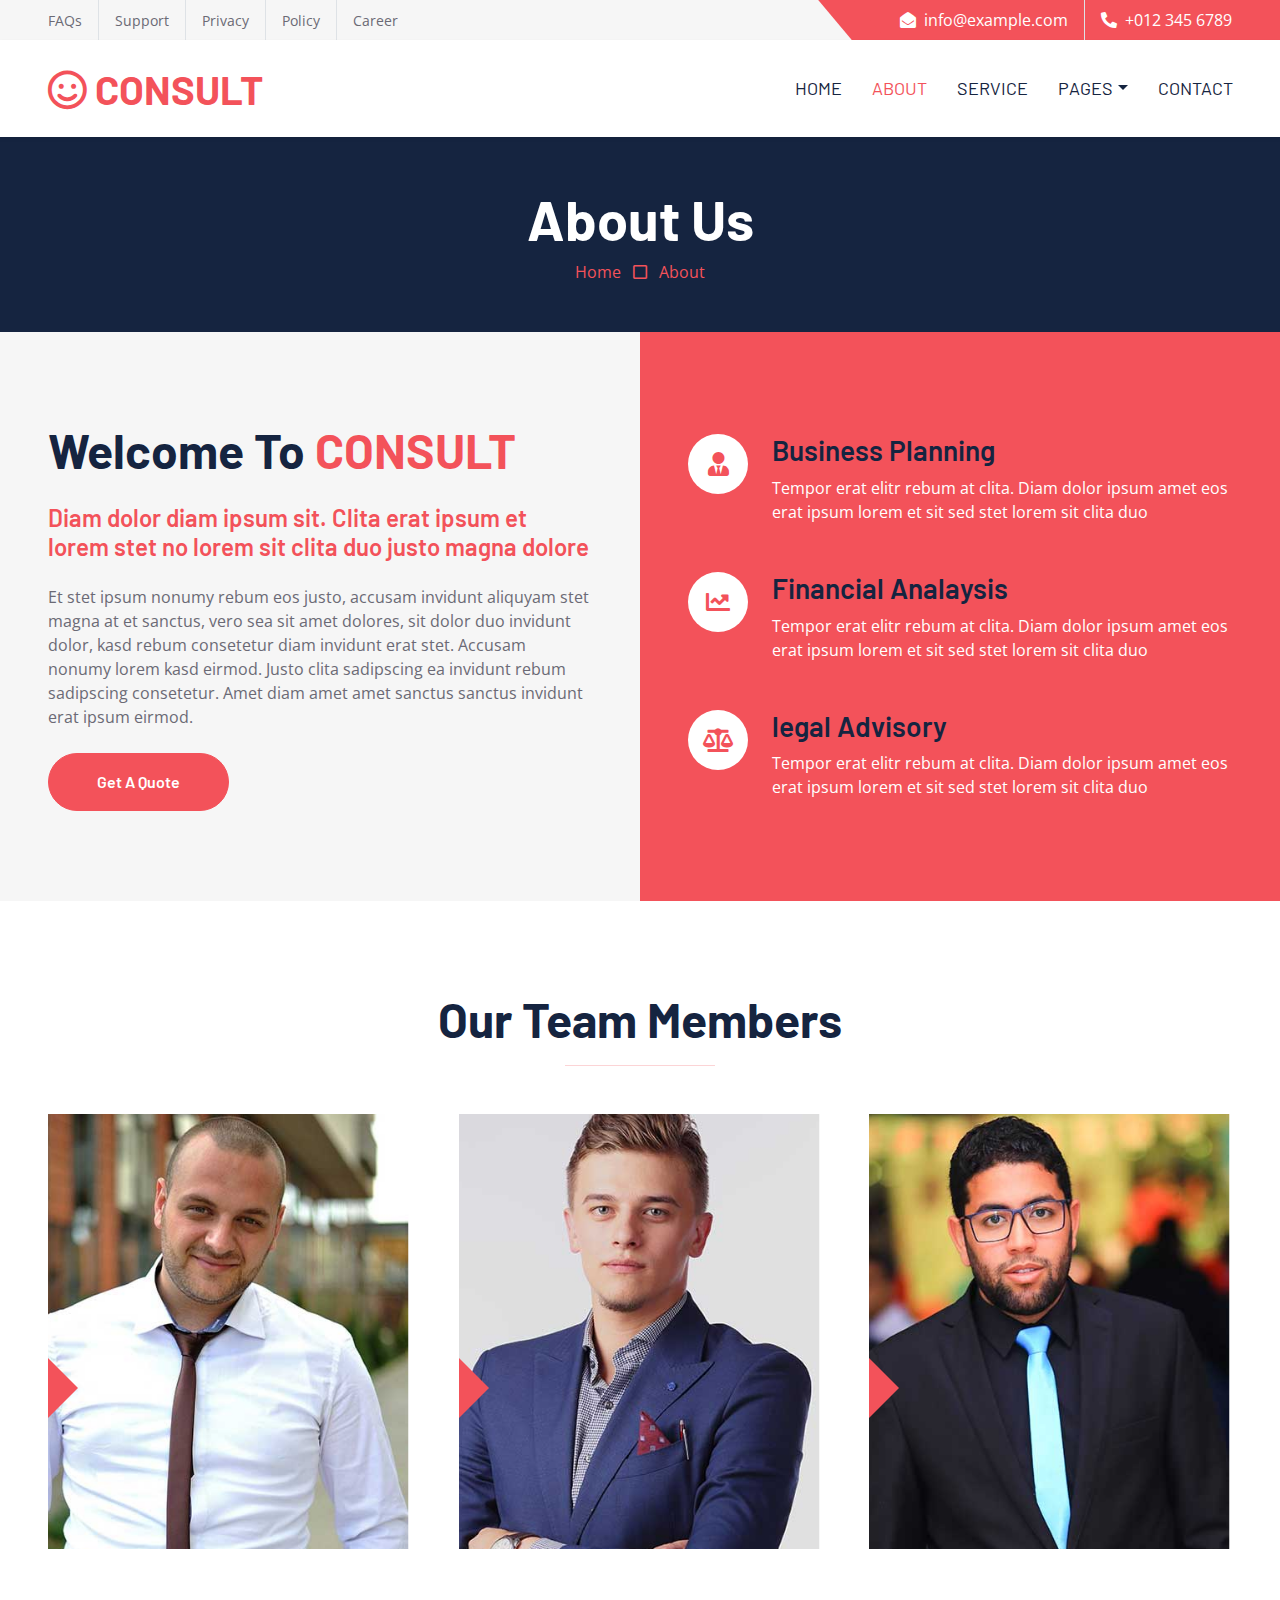
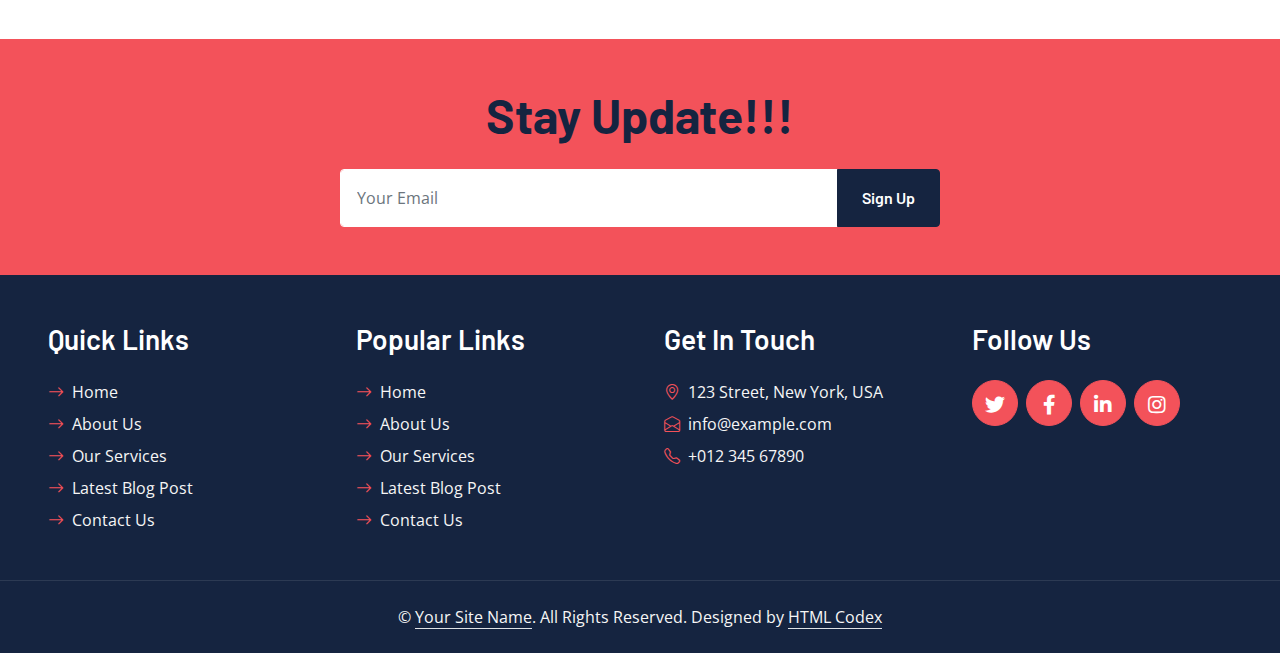
==== about.html @ 8890b8df "first commit" ====
<!DOCTYPE html>
<html lang="en">

<head>
    <meta charset="utf-8">
    <title>CONSULT - Consultancy Website Template</title>
    <meta content="width=device-width, initial-scale=1.0" name="viewport">
    <meta content="Free HTML Templates" name="keywords">
    <meta content="Free HTML Templates" name="description">

    <!-- Favicon -->
    <link href="img/favicon.ico" rel="icon">

    <!-- Google Web Fonts -->
    <link rel="preconnect" href="https://fonts.googleapis.com">
    <link rel="preconnect" href="https://fonts.gstatic.com" crossorigin>
    <link href="https://fonts.googleapis.com/css2?family=Barlow:wght@500;600;700&family=Open+Sans:wght@400;600&display=swap" rel="stylesheet"> 

    <!-- Icon Font Stylesheet -->
    <link href="https://cdnjs.cloudflare.com/ajax/libs/font-awesome/5.10.0/css/all.min.css" rel="stylesheet">
    <link href="https://cdn.jsdelivr.net/npm/bootstrap-icons@1.4.1/font/bootstrap-icons.css" rel="stylesheet">

    <!-- Libraries Stylesheet -->
    <link href="lib/owlcarousel/assets/owl.carousel.min.css" rel="stylesheet">

    <!-- Customized Bootstrap Stylesheet -->
    <link href="css/bootstrap.min.css" rel="stylesheet">

    <!-- Template Stylesheet -->
    <link href="css/style.css" rel="stylesheet">
</head>

<div>
    <!-- Topbar Start -->
    <div class="container-fluid bg-secondary ps-5 pe-0 d-none d-lg-block">
        <div class="row gx-0">
            <div class="col-md-6 text-center text-lg-start mb-2 mb-lg-0">
                <div class="d-inline-flex align-items-center">
                    <a class="text-body py-2 pe-3 border-end" href=""><small>FAQs</small></a>
                    <a class="text-body py-2 px-3 border-end" href=""><small>Support</small></a>
                    <a class="text-body py-2 px-3 border-end" href=""><small>Privacy</small></a>
                    <a class="text-body py-2 px-3 border-end" href=""><small>Policy</small></a>
                    <a class="text-body py-2 ps-3" href=""><small>Career</small></a>
                </div>
            </div>
            <div class="col-md-6 text-center text-lg-end">
                <div class="position-relative d-inline-flex align-items-center bg-primary text-white top-shape px-5">
                    <div class="me-3 pe-3 border-end py-2">
                        <p class="m-0"><i class="fa fa-envelope-open me-2"></i>info@example.com</p>
                    </div>
                    <div class="py-2">
                        <p class="m-0"><i class="fa fa-phone-alt me-2"></i>+012 345 6789</p>
                    </div>
                </div>
            </div>
        </div>
    </div>
    <!-- Topbar End -->


    <!-- Navbar Start -->
    <nav class="navbar navbar-expand-lg bg-white navbar-light shadow-sm px-5 py-3 py-lg-0">
        <a href="index.html" class="navbar-brand p-0">
            <h1 class="m-0 text-uppercase text-primary"><i class="far fa-smile text-primary me-2"></i>consult</h1>
        </a>
        <button class="navbar-toggler" type="button" data-bs-toggle="collapse" data-bs-target="#navbarCollapse">
            <span class="navbar-toggler-icon"></span>
        </button>
        <div class="collapse navbar-collapse" id="navbarCollapse">
            <div class="navbar-nav ms-auto py-0 me-n3">
                <a href="index.html" class="nav-item nav-link">Home</a>
                <a href="about.html" class="nav-item nav-link active">About</a>
                <a href="service.html" class="nav-item nav-link">Service</a>
                <div class="nav-item dropdown">
                    <a href="#" class="nav-link dropdown-toggle" data-bs-toggle="dropdown">Pages</a>
                    <div class="dropdown-menu m-0">
                        <a href="blog.html" class="dropdown-item">Blog Grid</a>
                        <a href="detail.html" class="dropdown-item">Blog Detail</a>
                        <a href="feature.html" class="dropdown-item">Features</a>
                        <a href="quote.html" class="dropdown-item">Quote Form</a>
                        <a href="team.html" class="dropdown-item">The Team</a>
                        <a href="testimonial.html" class="dropdown-item">Testimonial</a>
                    </div>
                </div>
                <a href="contact.html" class="nav-item nav-link">Contact</a>
            </div>
        </div>
    </nav>
    <!-- Navbar End -->


    <!-- Page Header Start -->
    <div class="container-fluid bg-dark p-5">
        <div class="row">
            <div class="col-12 text-center">
                <h1 class="display-4 text-white">About Us</h1>
                <a href="">Home</a>
                <i class="far fa-square text-primary px-2"></i>
                <a href="">About</a>
            </div>
        </div>
    </div>
    <!-- Page Header End -->


    <!-- About Start -->
    <div class="container-fluid bg-secondary p-0">
        <div class="row g-0">
            <div class="col-lg-6 py-6 px-5">
                <h1 class="display-5 mb-4">Welcome To <span class="text-primary">CONSULT</span></h1>
                <h4 class="text-primary mb-4">Diam dolor diam ipsum sit. Clita erat ipsum et lorem stet no lorem sit clita duo justo magna dolore</h4>
                <p class="mb-4">Et stet ipsum nonumy rebum eos justo, accusam invidunt aliquyam stet magna at et sanctus, vero sea sit amet dolores, sit dolor duo invidunt dolor, kasd rebum consetetur diam invidunt erat stet. Accusam nonumy lorem kasd eirmod. Justo clita sadipscing ea invidunt rebum sadipscing consetetur. Amet diam amet amet sanctus sanctus invidunt erat ipsum eirmod.</p>
                <a href="" class="btn btn-primary py-md-3 px-md-5 rounded-pill">Get A Quote</a>
            </div>
            <div class="col-lg-6">
                <div class="h-100 d-flex flex-column justify-content-center bg-primary p-5">
                    <div class="d-flex text-white mb-5">
                        <div class="d-flex flex-shrink-0 align-items-center justify-content-center bg-white text-primary rounded-circle mx-auto mb-4" style="width: 60px; height: 60px;">
                            <i class="fa fa-user-tie fs-4"></i>
                        </div>
                        <div class="ps-4">
                            <h3>Business Planning</h3>
                            <p class="mb-0">Tempor erat elitr rebum at clita. Diam dolor ipsum amet eos erat ipsum lorem et sit sed stet lorem sit clita duo</p>
                        </div>
                    </div>
                    <div class="d-flex text-white mb-5">
                        <div class="d-flex flex-shrink-0 align-items-center justify-content-center bg-white text-primary rounded-circle mx-auto mb-4" style="width: 60px; height: 60px;">
                            <i class="fa fa-chart-line fs-4"></i>
                        </div>
                        <div class="ps-4">
                            <h3>Financial Analaysis</h3>
                            <p class="mb-0">Tempor erat elitr rebum at clita. Diam dolor ipsum amet eos erat ipsum lorem et sit sed stet lorem sit clita duo</p>
                        </div>
                    </div>
                    <div class="d-flex text-white">
                        <div class="d-flex flex-shrink-0 align-items-center justify-content-center bg-white text-primary rounded-circle mx-auto mb-4" style="width: 60px; height: 60px;">
                            <i class="fa fa-balance-scale fs-4"></i>
                        </div>
                        <div class="ps-4">
                            <h3>legal Advisory</h3>
                            <p class="mb-0">Tempor erat elitr rebum at clita. Diam dolor ipsum amet eos erat ipsum lorem et sit sed stet lorem sit clita duo</p>
                        </div>
                    </div>
                </div>
            </div>
        </div>
    </div>
    <!-- About End -->


    <!-- Team Start -->
    <div class="container-fluid py-6 px-5">
        <div class="text-center mx-auto mb-5" style="max-width: 600px;">
            <h1 class="display-5 mb-0">Our Team Members</h1>
            <hr class="w-25 mx-auto bg-primary">
        </div>
        <div class="row g-5">
            <div class="col-lg-4">
                <div class="team-item position-relative overflow-hidden">
                    <img class="img-fluid w-100" src="img/team-1.jpg" alt="">
                    <div class="team-text w-100 position-absolute top-50 text-center bg-primary p-4">
                        <h3 class="text-white">Full Name</h3>
                        <p class="text-white text-uppercase mb-0">Designation</p>
                    </div>
                </div>
            </div>
            <div class="col-lg-4">
                <div class="team-item position-relative overflow-hidden">
                    <img class="img-fluid w-100" src="img/team-2.jpg" alt="">
                    <div class="team-text w-100 position-absolute top-50 text-center bg-primary p-4">
                        <h3 class="text-white">Full Name</h3>
                        <p class="text-white text-uppercase mb-0">Designation</p>
                    </div>
                </div>
            </div>
            <div class="col-lg-4">
                <div class="team-item position-relative overflow-hidden">
                    <img class="img-fluid w-100" src="img/team-3.jpg" alt="">
                    <div class="team-text w-100 position-absolute top-50 text-center bg-primary p-4">
                        <h3 class="text-white">Full Name</h3>
                        <p class="text-white text-uppercase mb-0">Designation</p>
                    </div>
                </div>
            </div>
        </div>
    </div>
    <!-- Team End -->
    

    <!-- Footer Start -->
    <div class="container-fluid bg-primary text-secondary p-5">
        <div class="row g-5">
            <div class="col-12 text-center">
                <h1 class="display-5 mb-4">Stay Update!!!</h1>
                <form class="mx-auto" style="max-width: 600px;">
                    <div class="input-group">
                        <input type="text" class="form-control border-white p-3" placeholder="Your Email">
                        <button class="btn btn-dark px-4">Sign Up</button>
                    </div>
                </form>
            </div>
        </div>
    </div>
    <div class="container-fluid bg-dark text-secondary p-5">
        <div class="row g-5">
            <div class="col-lg-3 col-md-6">
                <h3 class="text-white mb-4">Quick Links</h3>
                <div class="d-flex flex-column justify-content-start">
                    <a class="text-secondary mb-2" href="#"><i class="bi bi-arrow-right text-primary me-2"></i>Home</a>
                    <a class="text-secondary mb-2" href="#"><i class="bi bi-arrow-right text-primary me-2"></i>About Us</a>
                    <a class="text-secondary mb-2" href="#"><i class="bi bi-arrow-right text-primary me-2"></i>Our Services</a>
                    <a class="text-secondary mb-2" href="#"><i class="bi bi-arrow-right text-primary me-2"></i>Latest Blog Post</a>
                    <a class="text-secondary" href="#"><i class="bi bi-arrow-right text-primary me-2"></i>Contact Us</a>
                </div>
            </div>
            <div class="col-lg-3 col-md-6">
                <h3 class="text-white mb-4">Popular Links</h3>
                <div class="d-flex flex-column justify-content-start">
                    <a class="text-secondary mb-2" href="#"><i class="bi bi-arrow-right text-primary me-2"></i>Home</a>
                    <a class="text-secondary mb-2" href="#"><i class="bi bi-arrow-right text-primary me-2"></i>About Us</a>
                    <a class="text-secondary mb-2" href="#"><i class="bi bi-arrow-right text-primary me-2"></i>Our Services</a>
                    <a class="text-secondary mb-2" href="#"><i class="bi bi-arrow-right text-primary me-2"></i>Latest Blog Post</a>
                    <a class="text-secondary" href="#"><i class="bi bi-arrow-right text-primary me-2"></i>Contact Us</a>
                </div>
            </div>
            <div class="col-lg-3 col-md-6">
                <h3 class="text-white mb-4">Get In Touch</h3>
                <p class="mb-2"><i class="bi bi-geo-alt text-primary me-2"></i>123 Street, New York, USA</p>
                <p class="mb-2"><i class="bi bi-envelope-open text-primary me-2"></i>info@example.com</p>
                <p class="mb-0"><i class="bi bi-telephone text-primary me-2"></i>+012 345 67890</p>
            </div>
            <div class="col-lg-3 col-md-6">
                <h3 class="text-white mb-4">Follow Us</h3>
                <div class="d-flex">
                    <a class="btn btn-lg btn-primary btn-lg-square rounded-circle me-2" href="#"><i class="fab fa-twitter fw-normal"></i></a>
                    <a class="btn btn-lg btn-primary btn-lg-square rounded-circle me-2" href="#"><i class="fab fa-facebook-f fw-normal"></i></a>
                    <a class="btn btn-lg btn-primary btn-lg-square rounded-circle me-2" href="#"><i class="fab fa-linkedin-in fw-normal"></i></a>
                    <a class="btn btn-lg btn-primary btn-lg-square rounded-circle" href="#"><i class="fab fa-instagram fw-normal"></i></a>
                </div>
            </div>
        </div>
    </div>
    <div class="container-fluid bg-dark text-secondary text-center border-top py-4 px-5" style="border-color: rgba(256, 256, 256, .1) !important;">
        <p class="m-0">&copy; <a class="text-secondary border-bottom" href="#">Your Site Name</a>. All Rights Reserved. Designed by <a class="text-secondary border-bottom" href="https://htmlcodex.com">HTML Codex</a></p>
    </div>
    <!-- Footer End -->


    <!-- Back to Top -->
    <a href="#" class="btn btn-lg btn-primary btn-lg-square rounded-circle back-to-top"><i class="bi bi-arrow-up"></i></a>


    <!-- JavaScript Libraries -->
    <script src="https://code.jquery.com/jquery-3.4.1.min.js"></script>
    <script src="https://cdn.jsdelivr.net/npm/bootstrap@5.0.0/dist/js/bootstrap.bundle.min.js"></script>
    <script src="lib/easing/easing.min.js"></script>
    <script src="lib/waypoints/waypoints.min.js"></script>
    <script src="lib/owlcarousel/owl.carousel.min.js"></script>

    <!-- Template Javascript -->
    <script src="js/main.js"></script>
</body>

</html>
---- css/style.css ----
/********** Template CSS **********/
:root {
    --primary: #F3525A;
    --secondary: #F6F6F6;
    --light: #FFFFFF;
    --dark: #152440;
}

h1,
h2,
.font-weight-bold {
    font-weight: 700 !important;
}

h3,
h4,
.font-weight-semi-bold {
    font-weight: 600 !important;
}

h5,
h6,
.font-weight-medium {
    font-weight: 500 !important;
}

.pt-6 {
    padding-top: 90px;
}

.pb-6 {
    padding-bottom: 90px;
}

.py-6 {
    padding-top: 90px;
    padding-bottom: 90px;
}

.btn {
    font-family: 'Barlow', sans-serif;
    font-weight: 600;
    transition: .5s;
}

.btn-primary {
    color: #FFFFFF;
}

.btn-square {
    width: 36px;
    height: 36px;
}

.btn-sm-square {
    width: 28px;
    height: 28px;
}

.btn-lg-square {
    width: 46px;
    height: 46px;
}

.btn-square,
.btn-sm-square,
.btn-lg-square {
    padding-left: 0;
    padding-right: 0;
    text-align: center;
}

.back-to-top {
    position: fixed;
    display: none;
    right: 45px;
    bottom: 45px;
    z-index: 99;
}

.top-shape::before {
    position: absolute;
    content: "";
    width: 35px;
    height: 100%;
    top: 0;
    left: -17px;
    background: var(--primary);
    transform: skew(40deg);
}

.navbar-light .navbar-nav .nav-link {
    font-family: 'Barlow', sans-serif;
    padding: 35px 15px;
    font-size: 18px;
    text-transform: uppercase;
    color: var(--dark);
    outline: none;
    transition: .5s;
}

.sticky-top.navbar-light .navbar-nav .nav-link {
    padding: 20px 15px;
}

.navbar-light .navbar-nav .nav-link:hover,
.navbar-light .navbar-nav .nav-link.active {
    color: var(--primary);
}

@media (max-width: 991.98px) {
    .navbar-light .navbar-nav .nav-link  {
        padding: 10px 0;
    }
}

.carousel-caption {
    top: 0;
    left: 0;
    right: 0;
    bottom: 0;
    background: rgba(21, 36, 64, .7);
    z-index: 1;
}

@media (max-width: 576px) {
    .carousel-caption h5 {
        font-size: 14px;
        font-weight: 500 !important;
    }

    .carousel-caption h1 {
        font-size: 30px;
        font-weight: 600 !important;
    }
}

.carousel-control-prev,
.carousel-control-next {
    width: 10%;
}

.carousel-control-prev-icon,
.carousel-control-next-icon {
    width: 3rem;
    height: 3rem;
}

.service-item {
    position: relative;
    overflow: hidden;
    height: 350px;
    display: flex;
    flex-direction: column;
    align-items: center;
    justify-content: center;
    transition: .3s;
}

.service-item::after {
    position: absolute;
    content: "";
    width: 100%;
    height: 50px;
    bottom: -50px;
    left: 0;
    background: var(--light);
    border-radius: 100% 100% 0 0;
    box-shadow: 0px -10px 5px #EEEEEE;
    transition: .5s;
}

.service-item:hover::after {
    bottom: -25px;
}

.service-item p {
    transition: .3s;
}

.service-item:hover p {
    margin-bottom: 25px !important;
}

.team-item img {
    transform: scale(1.15);
    margin-left: -30px;
    transition: .5s;
}

.team-item:hover img {
    margin-left: 0;
}

.team-item .team-text {
    left: -100%;
    transition: .5s;
}

.team-item .team-text::after {
    position: absolute;
    content: "";
    width: 0;
    height: 0;
    top: 50%;
    right: -60px;
    margin-top: -30px;
    border: 30px solid;
    border-color: transparent transparent transparent var(--primary);
}

.team-item:hover .team-text {
    left: 0;
}

.testimonial-carousel .owl-nav {
    margin-top: 30px;
    display: flex;
    justify-content: start;
}

.testimonial-carousel .owl-nav .owl-prev,
.testimonial-carousel .owl-nav .owl-next{
    position: relative;
    margin: 0 5px;
    width: 45px;
    height: 45px;
    display: flex;
    align-items: center;
    justify-content: center;
    color: #FFFFFF;
    background: var(--primary);
    font-size: 22px;
    border-radius: 45px;
    transition: .5s;
}

.testimonial-carousel .owl-nav .owl-prev:hover,
.testimonial-carousel .owl-nav .owl-next:hover {
    color: var(--dark);
}

.testimonial-carousel .owl-item img {
    width: 90px;
    height: 90px;
}

.blog-item img {
    transition: .5s;
}

.blog-item:hover img {
    transform: scale(1.1);
}
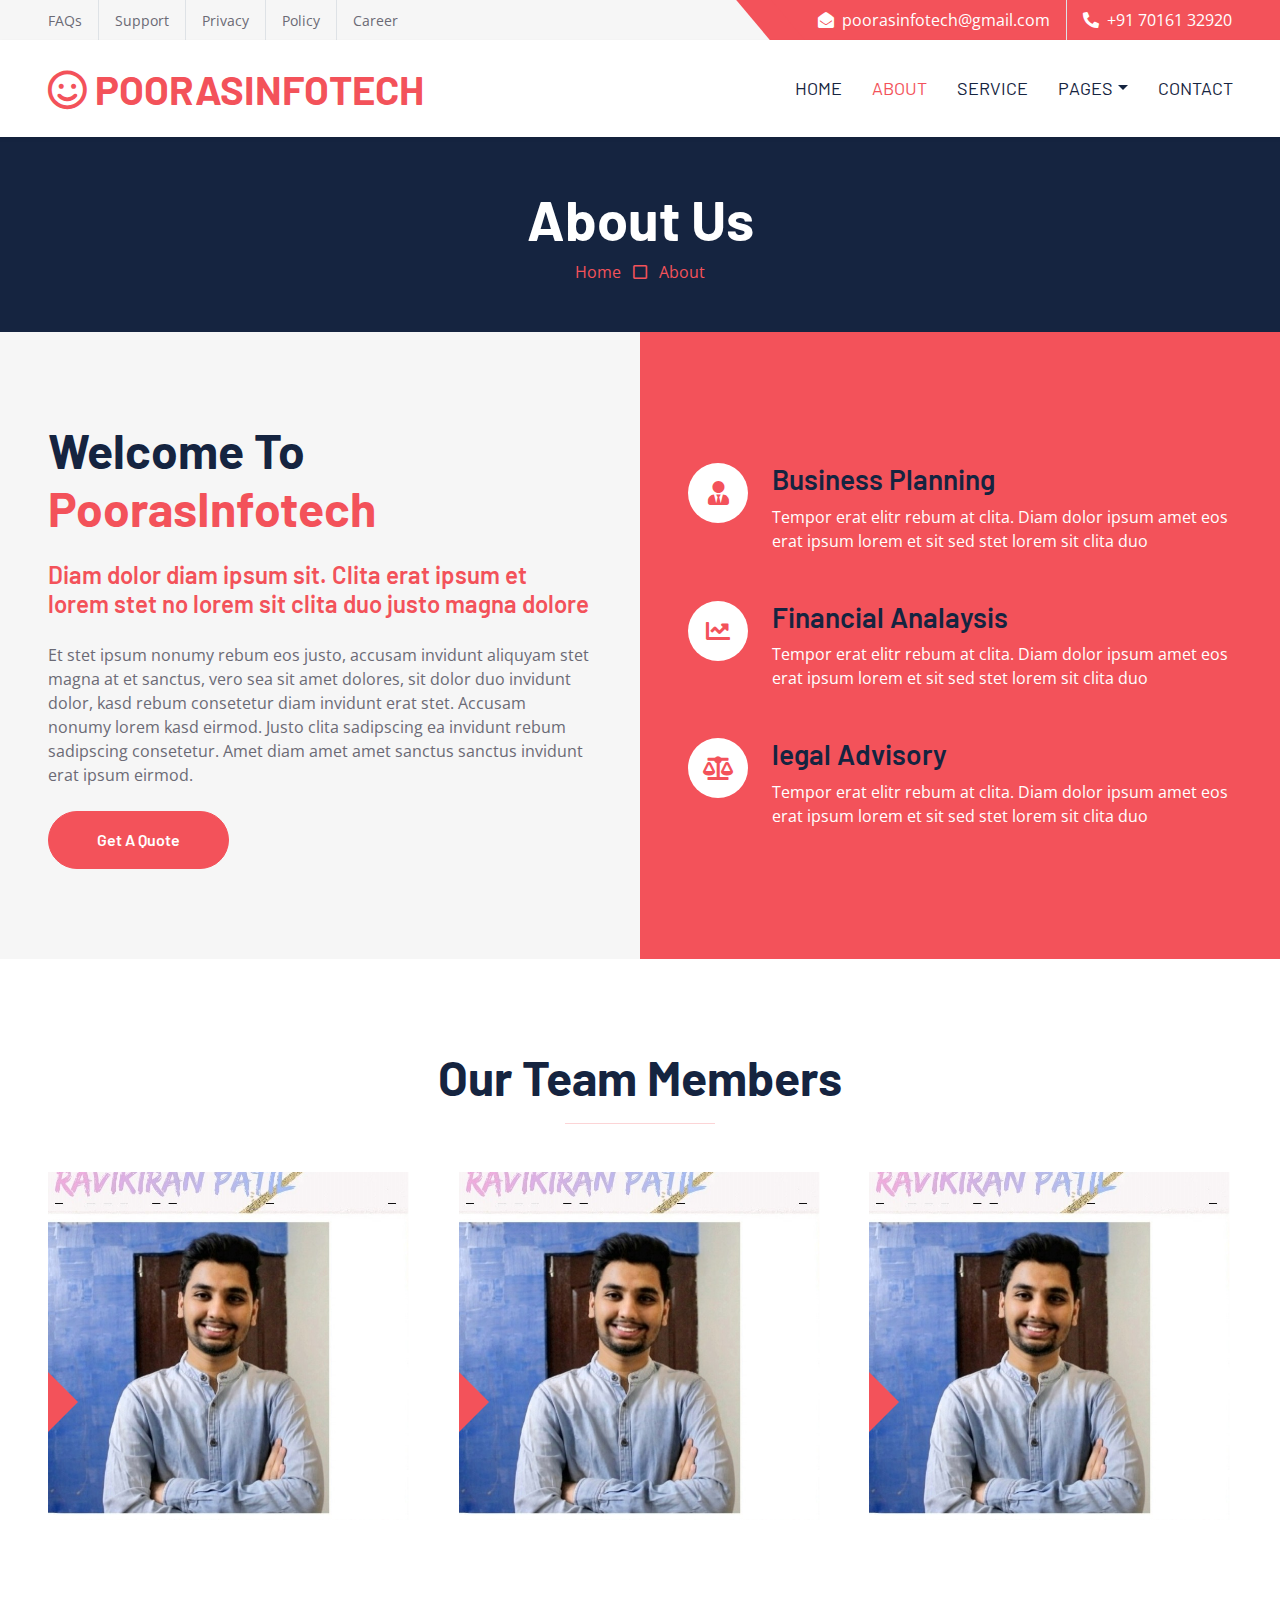
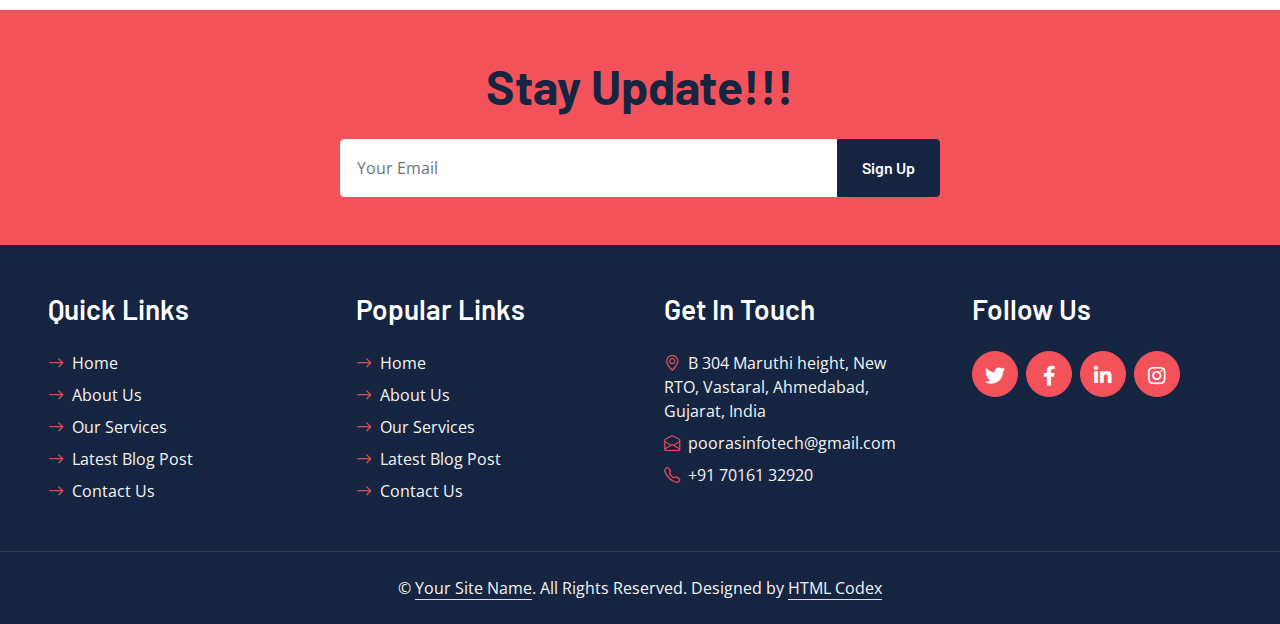
==== commit 59883f00: "first commit" ====
--- a/about.html
+++ b/about.html
@@ -3,7 +3,7 @@
 
 <head>
     <meta charset="utf-8">
-    <title>CONSULT - Consultancy Website Template</title>
+    <title>PoorasInfotech - Consultancy Website Template</title>
     <meta content="width=device-width, initial-scale=1.0" name="viewport">
     <meta content="Free HTML Templates" name="keywords">
     <meta content="Free HTML Templates" name="description">
@@ -46,10 +46,10 @@
             <div class="col-md-6 text-center text-lg-end">
                 <div class="position-relative d-inline-flex align-items-center bg-primary text-white top-shape px-5">
                     <div class="me-3 pe-3 border-end py-2">
-                        <p class="m-0"><i class="fa fa-envelope-open me-2"></i>info@example.com</p>
+                        <p class="m-0"><i class="fa fa-envelope-open me-2"></i>poorasinfotech@gmail.com</p>
                     </div>
                     <div class="py-2">
-                        <p class="m-0"><i class="fa fa-phone-alt me-2"></i>+012 345 6789</p>
+                        <p class="m-0"><i class="fa fa-phone-alt me-2"></i>+91 70161 32920</p>
                     </div>
                 </div>
             </div>
@@ -61,7 +61,7 @@
     <!-- Navbar Start -->
     <nav class="navbar navbar-expand-lg bg-white navbar-light shadow-sm px-5 py-3 py-lg-0">
         <a href="index.html" class="navbar-brand p-0">
-            <h1 class="m-0 text-uppercase text-primary"><i class="far fa-smile text-primary me-2"></i>consult</h1>
+            <h1 class="m-0 text-uppercase text-primary"><i class="far fa-smile text-primary me-2"></i>PoorasInfotech</h1>
         </a>
         <button class="navbar-toggler" type="button" data-bs-toggle="collapse" data-bs-target="#navbarCollapse">
             <span class="navbar-toggler-icon"></span>
@@ -107,7 +107,7 @@
     <div class="container-fluid bg-secondary p-0">
         <div class="row g-0">
             <div class="col-lg-6 py-6 px-5">
-                <h1 class="display-5 mb-4">Welcome To <span class="text-primary">CONSULT</span></h1>
+                <h1 class="display-5 mb-4">Welcome To <span class="text-primary">PoorasInfotech</span></h1>
                 <h4 class="text-primary mb-4">Diam dolor diam ipsum sit. Clita erat ipsum et lorem stet no lorem sit clita duo justo magna dolore</h4>
                 <p class="mb-4">Et stet ipsum nonumy rebum eos justo, accusam invidunt aliquyam stet magna at et sanctus, vero sea sit amet dolores, sit dolor duo invidunt dolor, kasd rebum consetetur diam invidunt erat stet. Accusam nonumy lorem kasd eirmod. Justo clita sadipscing ea invidunt rebum sadipscing consetetur. Amet diam amet amet sanctus sanctus invidunt erat ipsum eirmod.</p>
                 <a href="" class="btn btn-primary py-md-3 px-md-5 rounded-pill">Get A Quote</a>
@@ -225,9 +225,9 @@
             </div>
             <div class="col-lg-3 col-md-6">
                 <h3 class="text-white mb-4">Get In Touch</h3>
-                <p class="mb-2"><i class="bi bi-geo-alt text-primary me-2"></i>123 Street, New York, USA</p>
-                <p class="mb-2"><i class="bi bi-envelope-open text-primary me-2"></i>info@example.com</p>
-                <p class="mb-0"><i class="bi bi-telephone text-primary me-2"></i>+012 345 67890</p>
+                <p class="mb-2"><i class="bi bi-geo-alt text-primary me-2"></i>B 304 Maruthi height, New RTO, Vastaral, Ahmedabad, Gujarat, India</p>
+                <p class="mb-2"><i class="bi bi-envelope-open text-primary me-2"></i>poorasinfotech@gmail.com</p>
+                <p class="mb-0"><i class="bi bi-telephone text-primary me-2"></i>+91 70161 32920</p>
             </div>
             <div class="col-lg-3 col-md-6">
                 <h3 class="text-white mb-4">Follow Us</h3>
